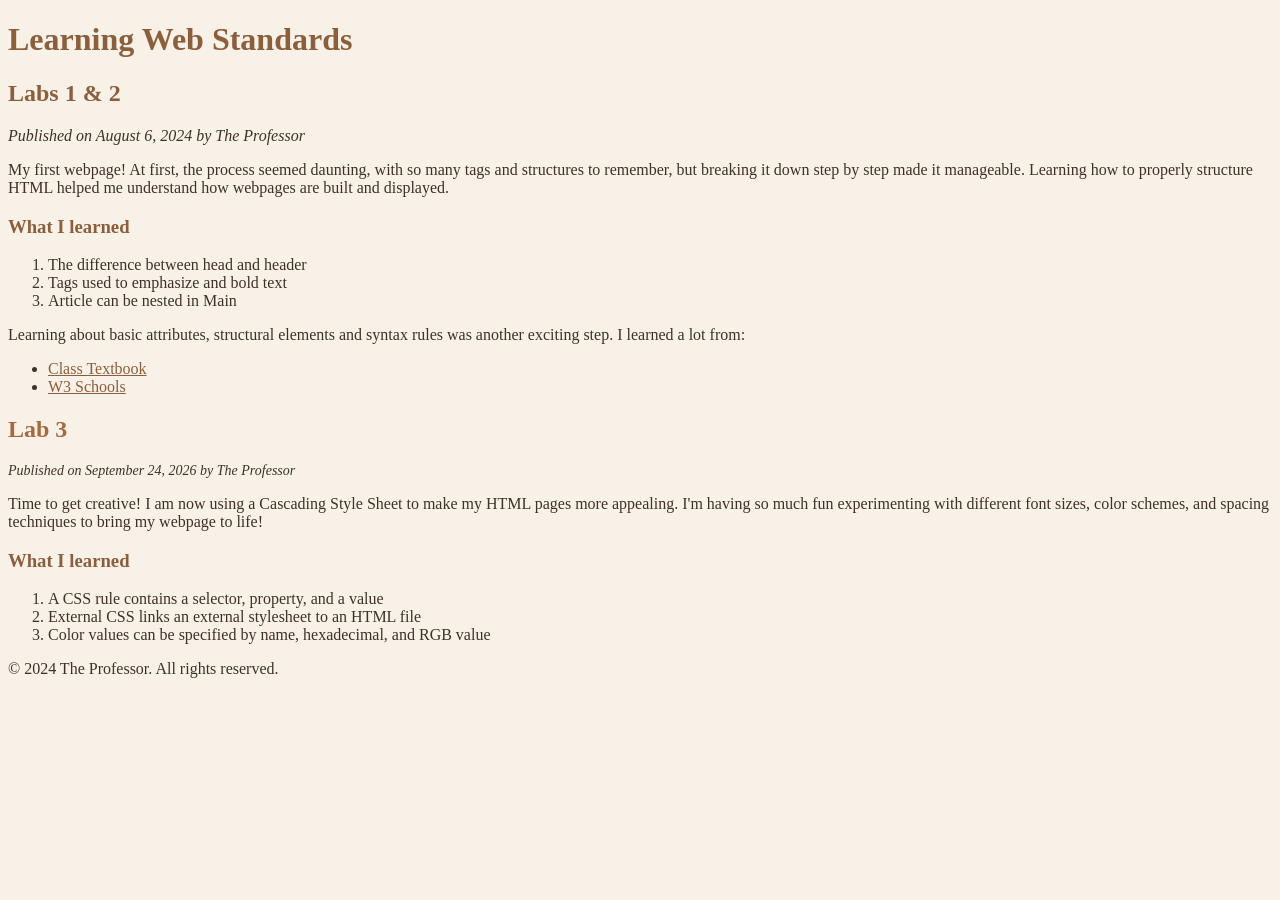
==== layoutlab/index.html @ 59764c85 "Add files via upload" ====
<!DOCTYPE html>
<html lang="en">
<head>
    <meta charset="UTF-8">
    <meta name="viewport" content="width=device-width, initial-scale=1.0">
    <title>Learning Web Standards</title>
    <link rel="stylesheet" href="style.css">
</head>
<body>
        <header>
            <h1>Learning Web Standards</h1>
        </header>

        <main>
            <article>

            
            <h2>Labs 1 & 2</h2>

            <p><em>Published on August 6, 2024 by The Professor </em></p>

            <p>My first webpage! At first, the process seemed daunting, 
               with so many tags and structures to remember, but breaking
               it down step by step made it manageable. Learning how to properly
               structure HTML helped me understand how webpages are built and displayed.
            </p>

            <h3>What I learned</h3>

            <ol>
                <li>The difference between head and header</li>
                <li>Tags used to emphasize and bold text</li>
                <li>Article can be nested in Main</li>
            </ol>

            <p>Learning about basic attributes, structural elements and syntax rules was another exciting step. 
                I learned a lot from:
            </p>

            <ul>
                <li> <a href ="https://opencontent.ccbcmd.edu/csit121/">Class Textbook</a></li>
                <li> <a href = "https://www.w3schools.com/html/"> W3 Schools</a></li>
            
            </ul>

            </article>

            <article>
                <h2 id="lab3">Lab 3</h2>

                <p class="date"><em>Published on September 24, 2026 by The Professor</em></p>

                <p> Time to get creative! I am now using a Cascading Style Sheet to make my HTML pages
                    more appealing. I'm having so much fun experimenting with different font sizes,
                    color schemes, and spacing techniques to bring my webpage to life!
                </p>

                <h3>What I learned</h3>
            
            <ol>
                <li>A CSS rule contains a selector, property, and a value</li>
                <li>External CSS links an external stylesheet to an HTML file</li>
                <li>Color values can be specified by name, hexadecimal, and RGB value</li>
            </ol>

            </article>
        </main>
        
        
        <footer>
            <p>&copy; 2024 The Professor. All rights reserved.</p>
        </footer>

    
</body>
</html>
---- layoutlab/style.css ----
body {
    background-color: #f8f1e7;
    color: #3F3128;
}

h1, h2, h3 {
    color: #8B5E3C;

}

p{
    color: #3F3128;
}

a {
    color: #8B5E3C; 
}

#lab3{
    color: #a66a3f
}

.date{
    font-size: 14px;
}
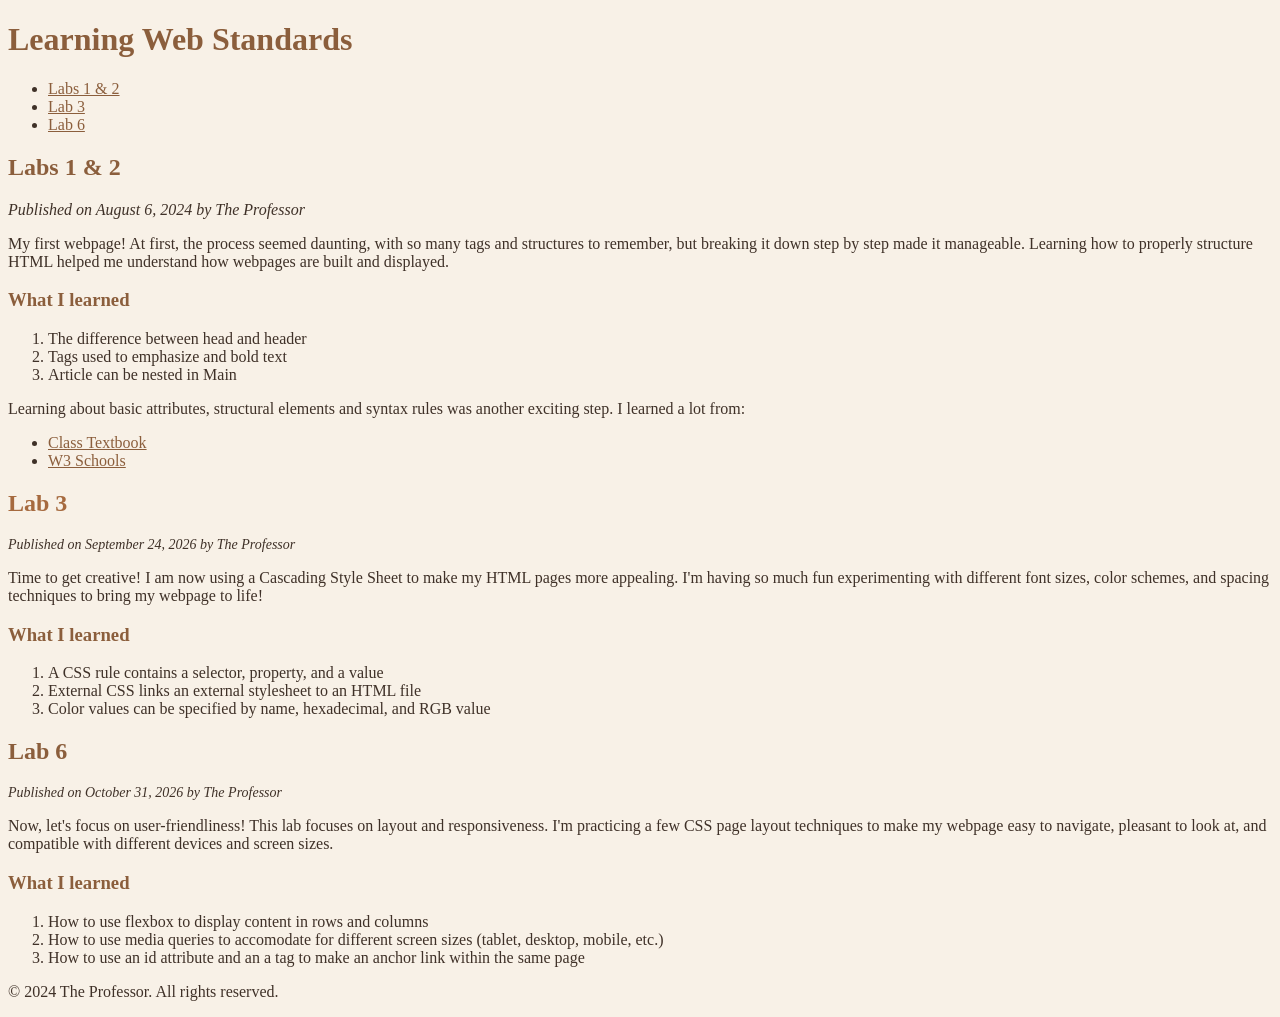
==== commit 670cbd38: "Update index.html" ====
--- a/layoutlab/index.html
+++ b/layoutlab/index.html
@@ -11,8 +11,26 @@
             <h1>Learning Web Standards</h1>
         </header>
 
+    
+        <nav>
+            <ul>    
+
+                <li>
+                <a href="#labs1&2">Labs 1 & 2</a>
+                </li>
+
+                <li>
+                <a href="#lab3">Lab 3</a>
+                </li>
+
+                <li>
+                <a href="#lab6">Lab 6</a>
+                </li>
+            </ul>
+        </nav>
+
         <main>
-            <article>
+            <article id ="labs1&2">
 
             
             <h2>Labs 1 & 2</h2>
@@ -64,6 +82,28 @@
             </ol>
 
             </article>
+
+            <article>
+                <h2 id="lab6">Lab 6</h2>
+
+                <p class="date"><em>Published on October 31, 2026 by The Professor</em></p>
+
+                <p>Now, let's focus on user-friendliness! This lab focuses on layout and responsiveness. I'm practicing
+                    a few CSS page layout techniques to make my webpage easy to navigate, pleasant to look at, and compatible 
+                    with different devices and screen sizes.
+                    
+                </p>
+
+                <h3>What I learned</h3>
+
+                <ol>
+                    <li>How to use flexbox to display content in rows and columns</li>
+                    <li>How to use media queries to accomodate for different screen sizes (tablet, desktop, mobile, etc.)</li>
+                    <li>How to use an id attribute and an a tag to make an anchor link within the same page</li>
+                </ol>
+
+
+            </article>
         </main>
         
         
@@ -73,4 +113,4 @@
 
     
 </body>
-</html>+</html>
